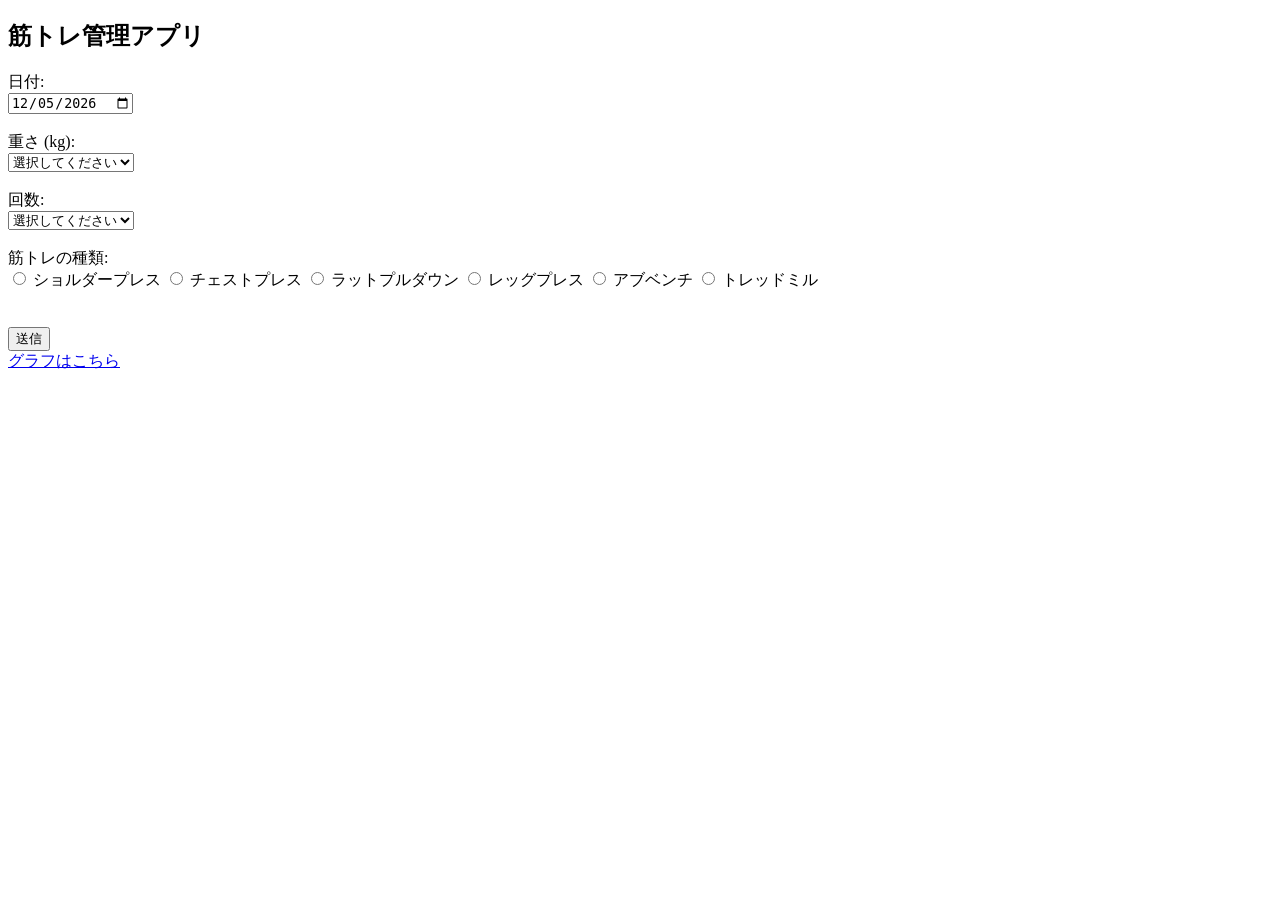
==== index.html @ 9bdf4076 "Create index.html" ====
<!DOCTYPE html>
<html lang="ja">
<head>
<meta charset="UTF-8">
<meta name="viewport" content="width=device-width, initial-scale=1.0">
<title>筋トレ管理アプリ</title>

<!--GitHub Pagesを使う場合、下記のように表記しないとCSSが効かない-->
<link rel="stylesheet" href="https://[githubユーザーネーム].github.io/[リポジトリ名]/style.css"/>

</head>
<body>

<div class="container">
  <h2>筋トレ管理アプリ</h2>
  <form id="workoutForm">
    <label for="date">日付:</label><br>
    <input type="date" id="date" name="date" required><br><br>

<script type="text/javascript">
  window.onload = function () {
    var date = new Date();
    date.setDate(date.getDate());
    var yyyy = date.getFullYear();
    var mm = ("0" + (date.getMonth() + 1)).slice(-2);
    var dd = ("0" + date.getDate()).slice(-2);
    document.getElementById("date").value = yyyy + '-' + mm + '-' + dd;
  }
</script>
    
    
    <label>重さ (kg):</label><br>
    <select id="weight" name="weight" required>
      <option value="" disabled selected>選択してください</option>
      <option value="0">0 kg</option>
      <option value="15">15 kg</option>
      <option value="20">20 kg</option>
      <option value="25">25 kg</option>
      <option value="30">30 kg</option>
      <option value="35">35 kg</option>
      <option value="40">40 kg</option>
      <option value="45">45 kg</option>
      <option value="50">50 kg</option>
      <option value="55">55 kg</option>
      <option value="60">60 kg</option>
      <option value="65">65 kg</option>
      <option value="70">70 kg</option>
      <option value="75">75 kg</option>
      <option value="80">80 kg</option>
      <option value="85">85 kg</option>
      <option value="90">90 kg</option>
      <option value="95">95 kg</option>
      <option value="100">100 kg</option>
    </select><br><br>
    
    <label for="reps">回数:</label><br>
    <select id="reps" name="reps" required>
      <option value="" disabled selected>選択してください</option>
      <option value="0">0 回</option>
      <option value="5">5 回</option>
      <option value="10">10 回</option>
      <option value="15">15 回</option>
      <option value="20">20 回</option>
      <option value="25">25 回</option>
      <option value="30">30 回</option>
      <option value="35">35 回</option>
      <option value="40">40 回</option>
      <option value="45">45 回</option>
      <option value="50">50 回</option>
    </select><br><br>
    
    <label>筋トレの種類:</label><br>
    <div class="radio-container">
      <label>
        <input type="radio" name="type" value="ショルダープレス" required> ショルダープレス
      </label>
      <label>
        <input type="radio" name="type" value="チェストプレス" required> チェストプレス
      </label>
      <label>
        <input type="radio" name="type" value="ラットプルダウン" required> ラットプルダウン
      </label>
      <label>
        <input type="radio" name="type" value="レッグプレス" required> レッグプレス
      </label>
      <label>
        <input type="radio" name="type" value="アブベンチ" required> アブベンチ
      </label>
      <label>
        <input type="radio" name="type" value="トレッドミル" required> トレッドミル
      </label>
    </div><br><br>
    
    <button type="submit">送信</button>
  </form>
  
  <div id="response"></div>

<!--グラフページのURLを指定します-->
  <a href="https://[githubユーザーネーム].github.io/[リポジトリ名]/graph.html"　target="_blank"/>グラフはこちら
</a>

</div>
<!--script.jsを指定-->
<script src="https://[githubユーザーネーム].github.io/[リポジトリ名]/script.js"></script>
</body>
</html>
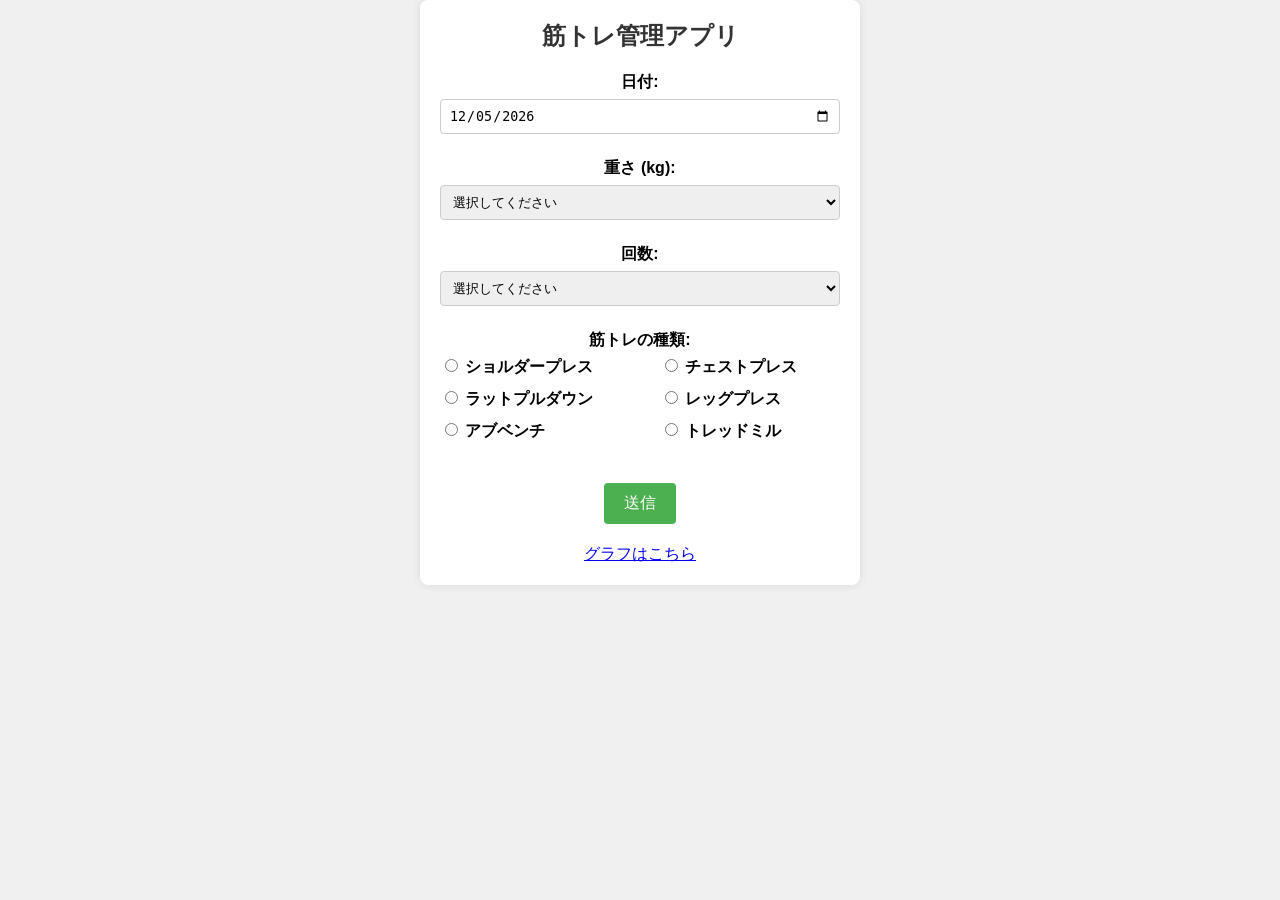
==== commit e80289cf: "Update index.html" ====
--- a/index.html
+++ b/index.html
@@ -6,7 +6,7 @@
 <title>筋トレ管理アプリ</title>
 
 <!--GitHub Pagesを使う場合、下記のように表記しないとCSSが効かない-->
-<link rel="stylesheet" href="https://[githubユーザーネーム].github.io/[リポジトリ名]/style.css"/>
+<link rel="stylesheet" href="https://fulimaru.github.io/chocozap/style.css"/>
 
 </head>
 <body>
@@ -97,11 +97,11 @@
   <div id="response"></div>
 
 <!--グラフページのURLを指定します-->
-  <a href="https://[githubユーザーネーム].github.io/[リポジトリ名]/graph.html"　target="_blank"/>グラフはこちら
+  <a href="https://fulimaru.github.io/chocozap/graph.html"　target="_blank"/>グラフはこちら
 </a>
 
 </div>
 <!--script.jsを指定-->
-<script src="https://[githubユーザーネーム].github.io/[リポジトリ名]/script.js"></script>
+<script src="https://fulimaru.github.io/chocozap/script.js"></script>
 </body>
 </html>
